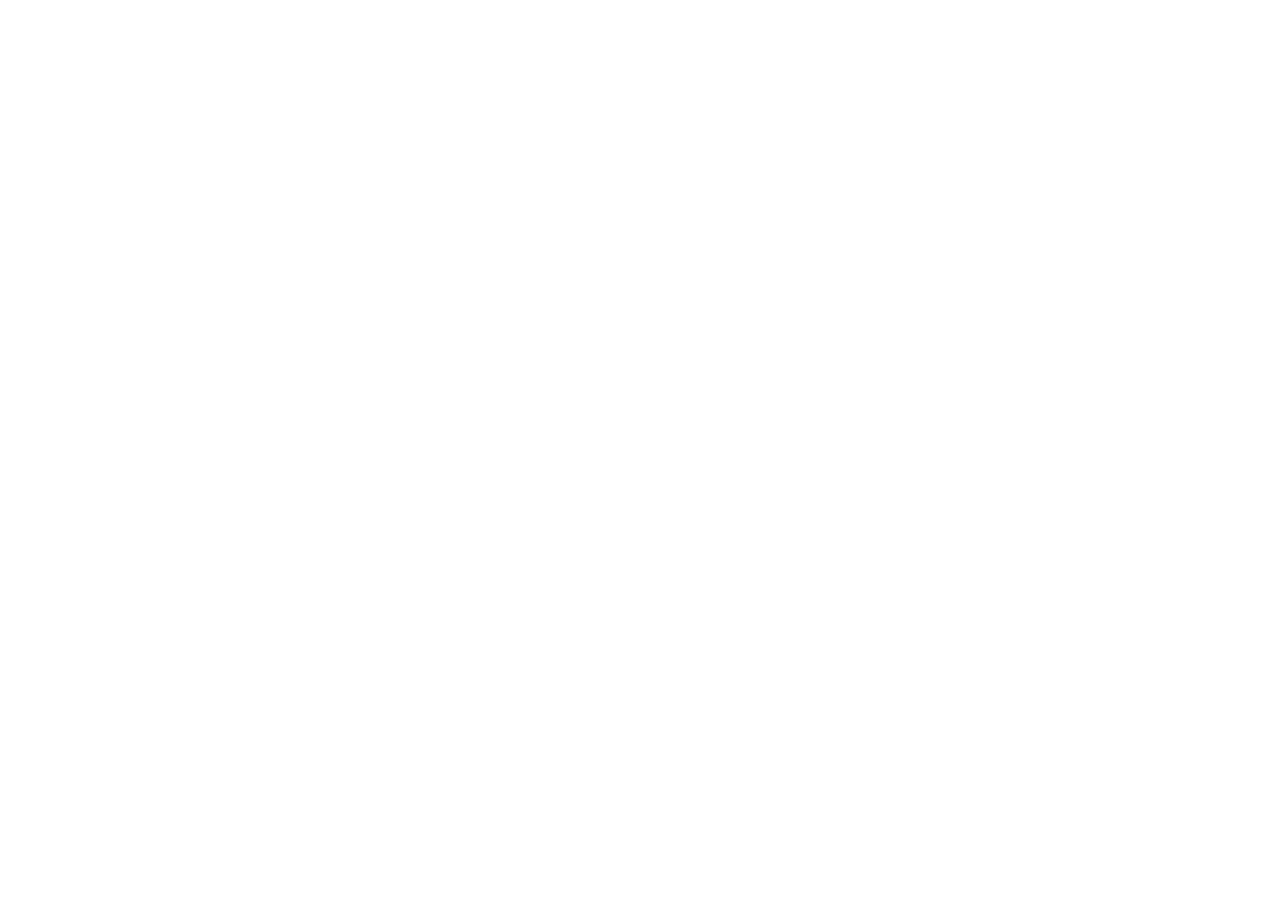
==== code/mainHTML.html @ 062f9ba3 "Start" ====
<!DOCTYPE html>
<html lang="en">
<head>
    <link rel="stylesheet" href="css/bigReset.css">
    <link rel="stylesheet" href="css/mainCSS.css">

    <meta charset="UTF-8">
    <meta http-equiv="X-UA-Compatible" content="IE=edge">
    <meta name="viewport" content="width=device-width, initial-scale=1.0">
    
    <title>Site travel</title>

    <link rel="preconnect" href="https://fonts.googleapis.com">
    <link rel="preconnect" href="https://fonts.gstatic.com" crossorigin>
    <link href="https://fonts.googleapis.com/css2?family=Poppins:wght@400;500;600;700&display=swap" rel="stylesheet">

</head>
<body>



    <script src="js/mainJS.js"></script>
</body>
</html>
---- code/css/bigReset.css ----
*{
    padding: 0;
    margin: 0;
    border: 0;
}
*,*:before,*:after{
    -moz-box-sizing: border-box;
    -webkit-box-sizing: border-box;
    box-sizing: border-box;
}
:focus,:active{outline: none;}
a:focus,a:active{outline: none;}
nav,footer,header,aside{display: block;}
html,body{
    height: 100%;
    width: 100%;
    font-size: 100%;
    line-height: 1;
    font-size: 14px;
    -ms-text-size-adjust: 100%;
    -moz-text-size-adjust: 100%;
    -webkit-text-size-adjust: 100%;
}
input,button,textarea{font-family: inherit;}
input::-ms-clear{display: none;}
button{cursor: pointer;}
button::-moz-focus-inner{padding: 0;border: 0;}
a,a:visited{text-decoration: none;}
a:hover{text-decoration: none;}
ul,li{list-style: none;}
img{vertical-align: top;}
h1,h2,h3,h4,h5,h6{font-size: inherit;font-weight: 400;}
/*It's bigReset
---- code/css/mainCSS.css ----
body{
    font-family: 'Poppins', sans-serif;
}
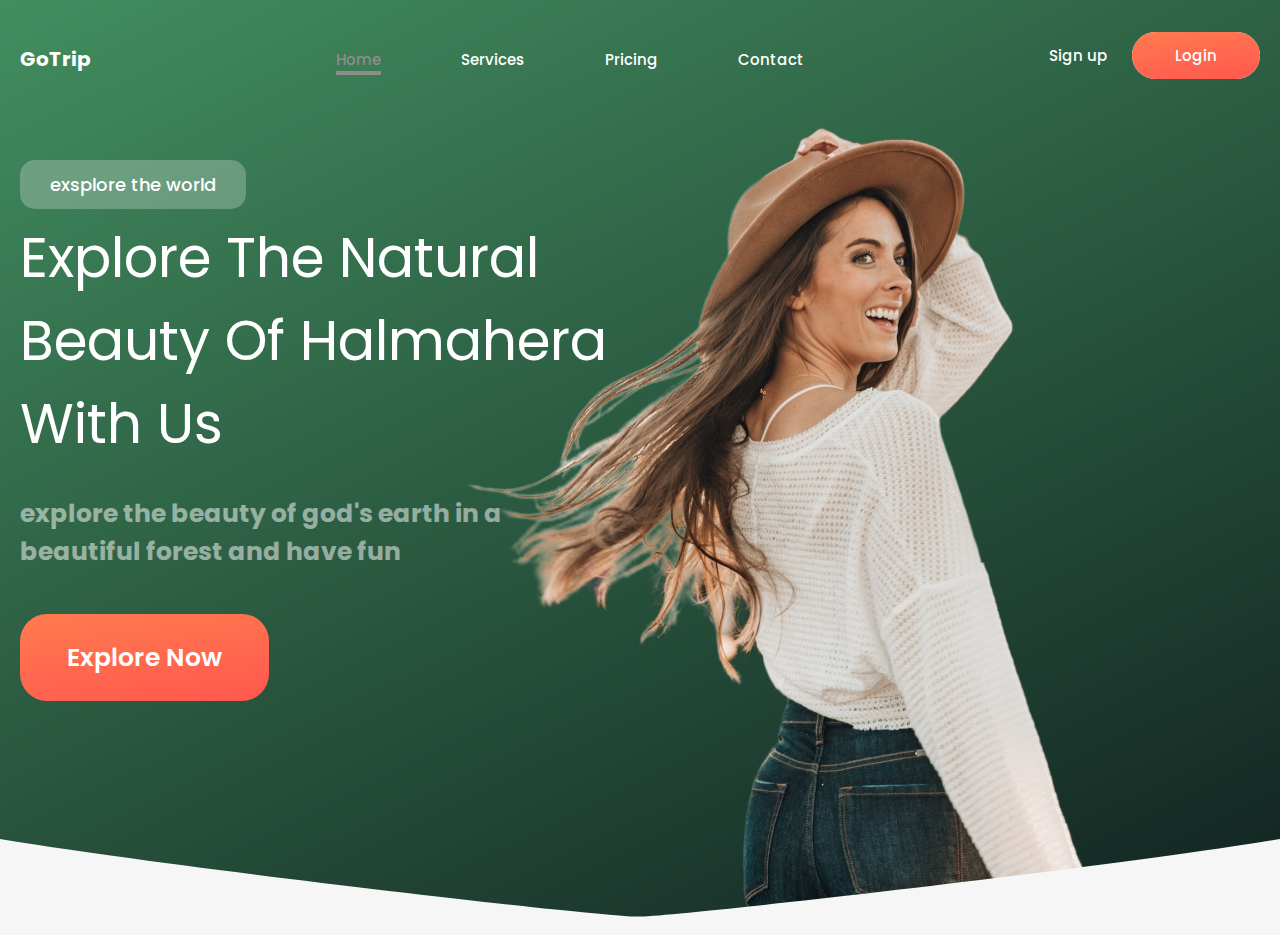
==== commit fcd69298: "Commit 1" ====
--- a/code/mainHTML.html
+++ b/code/mainHTML.html
@@ -17,7 +17,78 @@
 </head>
 <body>
 
+    <header class="header">
+        <div class="container">
 
+            <div class="header__top">
+                
+                <nav class="nav">
+
+                    <div class="nav__logo">
+                        <h2 class="logo">
+                            <a href="#">GoTrip</a>
+                        </h2>
+                    </div>
+
+                    <ul class="nav__list">
+                        
+                        <li><a href="#!" class="active">
+                            Home
+                        </a></li>
+
+                        <li><a href="#!">
+                            Services
+                        </a></li>
+
+                        <li><a href="#!">
+                            Pricing
+                        </a></li>
+
+                        <li><a href="#!">
+                            Contact
+                        </a></li>
+
+                    </ul>
+
+                    <ul class="nav__login">
+                        <li><a href="#!">Sign up</a></li>
+                        <li><a href="#!" class="btn">Login</a></li>
+                    </ul>
+                </nav>
+
+            </div>
+
+            <div class="header__row">
+
+                <div class="header__content">
+
+                    <div class="header__badge">
+                        exsplore the world
+                    </div>
+    
+                    <h1 class="header__title">
+                        Explore The Natural
+                        Beauty Of Halmahera
+                        With Us
+                    </h1>
+    
+                    <div class="header__text">
+                        explore the beauty of god's earth in a beautiful forest and have fun
+                    </div>
+    
+                    <a href="" class="header__btn">
+                        Explore Now
+                    </a>
+    
+                </div>
+
+                <div class="header__img">
+                    <img src="img/header/1.png" alt="">
+                </div>
+            </div>
+
+        </div>
+    </header>
 
     <script src="js/mainJS.js"></script>
 </body>
--- a/code/css/mainCSS.css
+++ b/code/css/mainCSS.css
@@ -1,3 +1,204 @@
+:root{
+    --container-width:1270px;
+    --container-padding:15px;
+    --secondaru:rgba(15,31,28,0.5);
+}
+
 body{
     font-family: 'Poppins', sans-serif;
+    color: #0F1F1C;
+    background: #F6F6F6;
+}
+
+.none{
+    display: none !important;
+}
+
+.container{
+    max-width: var(--container-width);
+    padding: 0 var(--container-padding);
+    margin: 0 auto;
+}
+.container-right{
+    padding-left: calc( (100% - var(--container-width))/2);
+    margin-left: var(--container-padding);
+}
+
+/*header*/
+
+.header{
+    position: relative;
+    overflow: hidden;
+
+    min-height: 935px;
+    background: linear-gradient(154deg, #428E5F 0%, #112120 100%), #204434;
+
+    padding-top: 44px;
+
+    color: #fff;
+}
+.header a{
+    color: inherit;
+
+    transition: all .3s ease;
+}
+.header a.active,
+.header a:hover{
+    color: #8f8c8c;
+}
+.header::after{
+    position: absolute;
+    content: '';
+    left: 0;
+    bottom: 0;
+    width: 100%;
+    height: 96px;
+
+    background: url(../img/header/Vector.svg) center no-repeat;
+}
+
+.header__top {
+    margin-bottom: 86px;
+
+    align-items: center;
+}
+.header__row{
+    display: flex;
+}
+.header__content {
+    max-width: 587px;
+    position: relative;
+    z-index: 2;
+}
+.header__img{
+    position: relative;
+    flex-grow: 1;
+}
+.header__img img{
+    position: absolute;
+    left: -200px;
+    top: -160px;
+
+    max-width: unset;
+    width: 894px;
+    height: 940px;
+}
+/*header__content*/
+.header__badge {
+    font-size: 18px;
+    font-style: normal;
+    font-weight: 500;
+    line-height: normal;
+
+    border-radius: 15px;
+    background: rgba(255, 255, 255, 0.25);
+    padding: 11px 30px;
+    display: inline-block;
+
+    margin-bottom: 7px;
+}
+.header__title {
+    font-size: 55px;
+    font-style: normal;
+    font-weight: 400;
+    line-height: normal;
+
+    margin-bottom: 30px;
+}
+.header__text {
+    font-size: 25px;
+    font-style: normal;
+    font-weight: 700;
+    line-height: normal;
+    opacity: .5;
+
+    margin-bottom: 68px;
+}
+.header__btn {
+    color: #FEFEFE;
+    font-size: 25px;
+    font-style: normal;
+    font-weight: 600;
+    line-height: normal;
+
+    border-radius: 27px;
+    padding: 26px 47px;
+    background: linear-gradient(172deg, #FF7B4E 0%, #FF584E 100%);
+}
+.header__btn:hover{
+    opacity: .6;
+    box-shadow: 0 0 15px #FF7B4E;
+}
+/*nav*/
+.nav {
+    display: flex;
+    flex-wrap: wrap;
+    justify-content: space-between;
+    column-gap: 80px;
+
+    position: relative;
+    z-index: 2;
+}
+.nav__list {
+    display: flex;
+    justify-content: space-between;
+    column-gap: 80px;
+
+    font-size: 15px;
+    font-style: normal;
+    font-weight: 500;
+    line-height: normal;
+
+    align-items: center;
+}
+.nav__list a{
+    position: relative;
+}
+.nav__list a:after{
+    content: '';
+    display: block;
+    position: absolute;
+    width: 0%;
+    height: 4px;
+    background-color: #8f8c8c;
+
+    transition: all .3s ease;
+}
+.nav__list a:hover::after,
+.nav__list a.active:after{
+    width: 100%;
+}
+
+.nav__login {
+    font-size: 15px;
+    font-style: normal;
+    font-weight: 500;
+    line-height: normal;
+
+    display: flex;
+    column-gap: 25px;
+}
+/*logo*/
+.logo{
+    font-size: 20px;
+    font-style: normal;
+    font-weight: 700;
+    line-height: normal;
+}
+.logo a{
+    color: #fff;
+}
+/*btn*/
+.btn{
+    padding: 13px 43px;
+
+    border-radius: 100px;
+    background: linear-gradient(172deg, #FF7B4E 0%, #FF584E 100%), #FFF;
+    box-shadow: 0;
+
+    transition: all .3s ease;
+}
+.btn:hover{
+    opacity: .6;
+    box-shadow: 0 0 15px #FF7B4E;
 }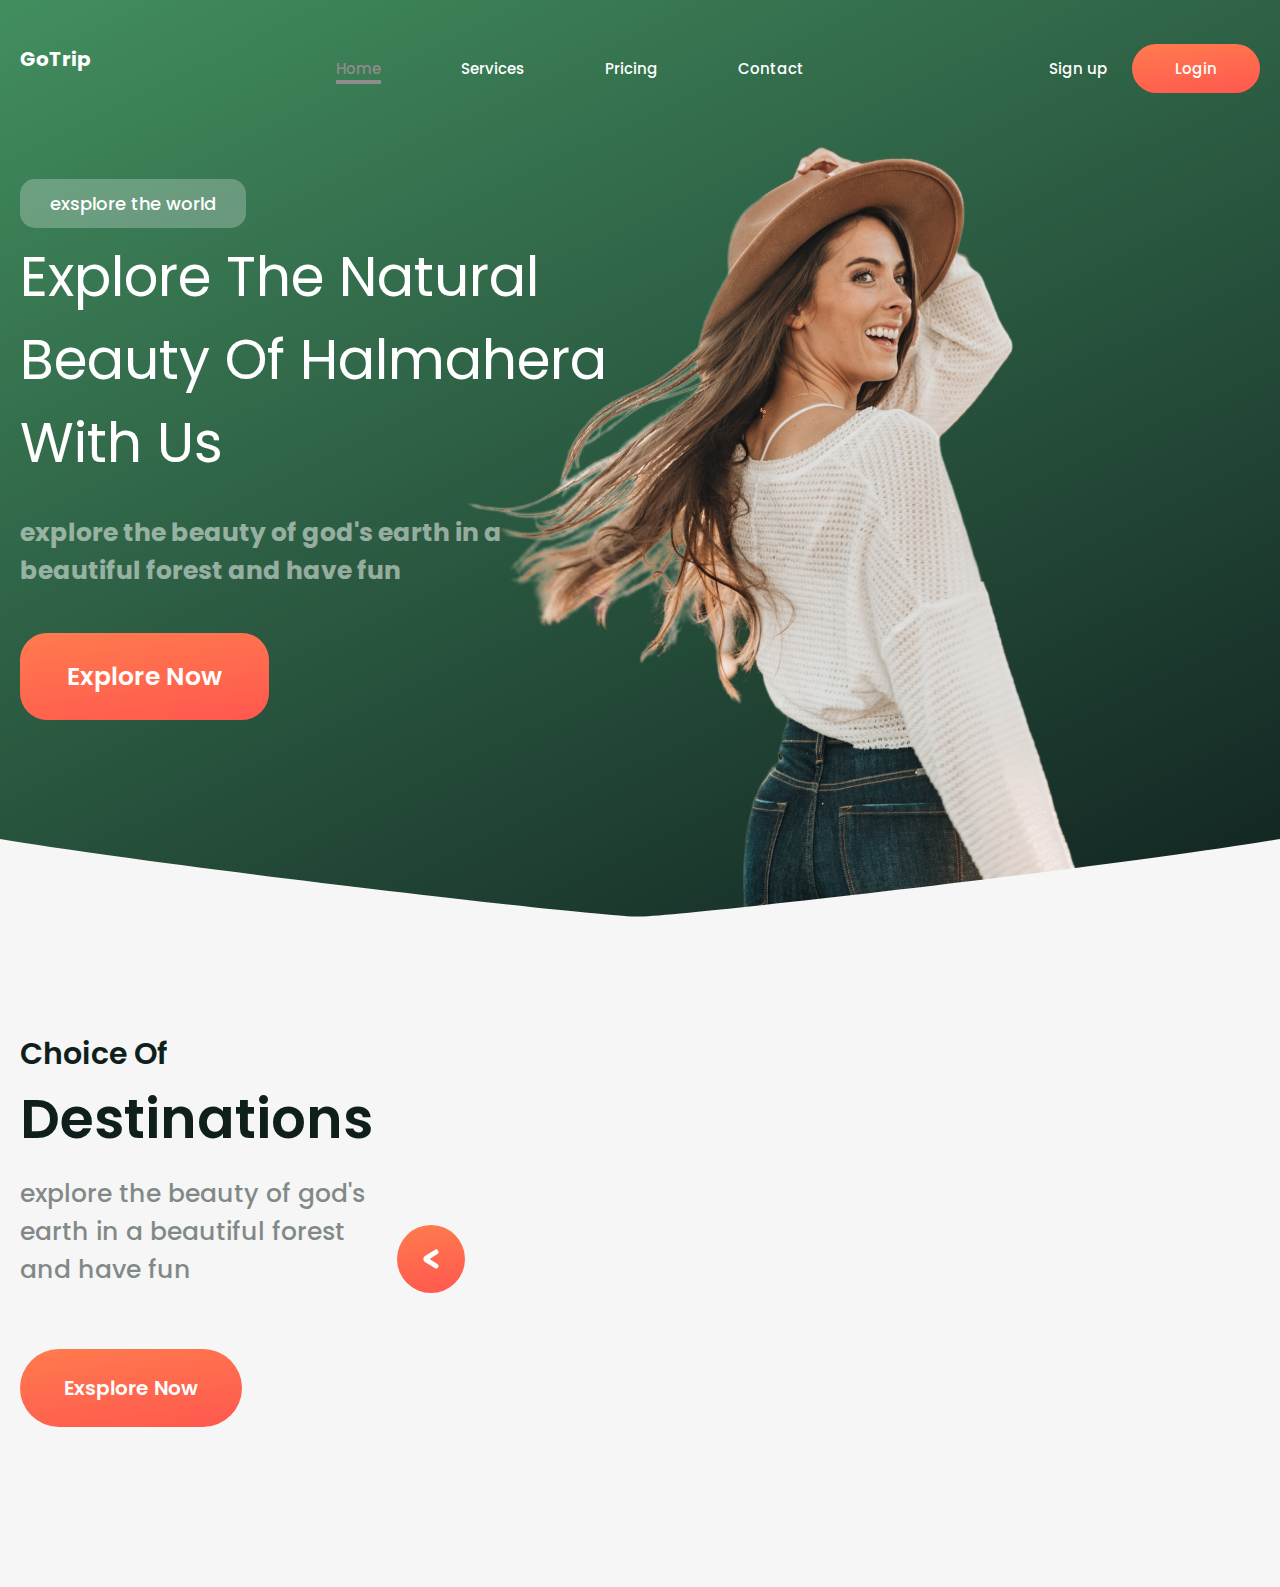
==== commit 45761b76: "Commit 2" ====
--- a/code/mainHTML.html
+++ b/code/mainHTML.html
@@ -14,6 +14,9 @@
     <link rel="preconnect" href="https://fonts.gstatic.com" crossorigin>
     <link href="https://fonts.googleapis.com/css2?family=Poppins:wght@400;500;600;700&display=swap" rel="stylesheet">
 
+    <!--owlcarusel2-->
+    <link rel="stylesheet" href="https://cdnjs.cloudflare.com/ajax/libs/OwlCarousel2/2.3.4/assets/owl.carousel.min.css" integrity="sha512-tS3S5qG0BlhnQROyJXvNjeEM4UpMXHrQfTGmbQ1gKmelCxlSEBUaxhRBj/EFTzpbP4RVSrpEikbmdJobCvhE3g==" crossorigin="anonymous" referrerpolicy="no-referrer" />
+    <link rel="stylesheet" href="https://cdnjs.cloudflare.com/ajax/libs/OwlCarousel2/2.3.4/assets/owl.theme.default.css" integrity="sha512-OTcub78R3msOCtY3Tc6FzeDJ8N9qvQn1Ph49ou13xgA9VsH9+LRxoFU6EqLhW4+PKRfU+/HReXmSZXHEkpYoOA==" crossorigin="anonymous" referrerpolicy="no-referrer" />
 </head>
 <body>
 
@@ -90,6 +93,59 @@
         </div>
     </header>
 
+    <main>
+        <section class="destinations">
+            <div class="container-right">
+
+                <div class="destinations__row">
+
+                    <div class="destinations__content">
+
+                        <div class="destinations__subTitle">
+                            Choice Of 
+                        </div>
+
+                        <h2 class="destinations__title">
+                            Destinations
+                        </h2>
+
+                        <div class="destinations__text">
+                            <p>
+                                explore the beauty of god's earth in a beautiful forest and have fun
+                            </p>
+                        </div>
+                    
+                        <div class="destinations__btn">
+                            Exsplore Now
+                        </div>
+                        
+                    </div>
+                    <div class="destinations__slider">
+                        <div class="slider">
+
+                            <div class="owl-carousel">
+                                <img class="slider__item" src="img/destinations/1.png" alt="slider item">
+                                <img class="slider__item active" src="img/destinations/2.png" alt="slider item">
+                                <img class="slider__item" src="img/destinations/3.png" alt="slider item">
+                            </div>
+                            <button class="slider__btn slider__btn-left">
+                                <img src="img/destinations/Vector 1.svg" alt="">
+                            </button>
+                            <button class="slider__btn slider__btn-right">
+                                <img src="img/destinations/Vector 2.svg" alt="">
+                            </button>
+                        </div>
+                    </div>
+
+                </div>
+
+            </div>
+        </section>
+        
+    </main>
+
+    <script src="https://cdnjs.cloudflare.com/ajax/libs/jquery/3.7.0/jquery.min.js" integrity="sha512-3gJwYpMe3QewGELv8k/BX9vcqhryRdzRMxVfq6ngyWXwo03GFEzjsUm8Q7RZcHPHksttq7/GFoxjCVUjkjvPdw==" crossorigin="anonymous" referrerpolicy="no-referrer"></script>
+    <script src="https://cdnjs.cloudflare.com/ajax/libs/OwlCarousel2/2.3.4/owl.carousel.min.js" integrity="sha512-bPs7Ae6pVvhOSiIcyUClR7/q2OAsRiovw4vAkX+zJbw3ShAeeqezq50RIIcIURq7Oa20rW2n2q+fyXBNcU9lrw==" crossorigin="anonymous" referrerpolicy="no-referrer"></script>
     <script src="js/mainJS.js"></script>
 </body>
 </html>--- a/code/css/mainCSS.css
+++ b/code/css/mainCSS.css
@@ -22,6 +22,7 @@
 .container-right{
     padding-left: calc( (100% - var(--container-width))/2);
     margin-left: var(--container-padding);
+    flex-shrink: 1;
 }
 
 /*header*/
@@ -108,6 +109,7 @@
 .header__text {
     font-size: 25px;
     font-style: normal;
+
     font-weight: 700;
     line-height: normal;
     opacity: .5;
@@ -177,6 +179,8 @@
 
     display: flex;
     column-gap: 25px;
+
+    align-items: center;
 }
 /*logo*/
 .logo{
@@ -196,9 +200,123 @@
     background: linear-gradient(172deg, #FF7B4E 0%, #FF584E 100%), #FFF;
     box-shadow: 0;
 
+    display: inline-block;
+    color: #FFF;
+
     transition: all .3s ease;
 }
 .btn:hover{
     opacity: .6;
     box-shadow: 0 0 15px #FF7B4E;
+}
+/*destinations*/
+.destinations {
+    padding: 96px 0 100px 0;
+
+    overflow: hidden;
+}
+.destinations__row {
+    display: flex;
+    column-gap: 50px;
+}
+.destinations__content {
+    max-width: 456px;
+    min-height:456px;
+}
+
+.destinations__subTitle {
+    color: #0F1F1C;
+    font-size: 30px;
+    font-style: normal;
+    font-weight: 600;
+    line-height: normal;
+}
+.destinations__title {
+    color: #0F1F1C;
+    font-size: 55px;
+    font-style: normal;
+    font-weight: 600;
+    line-height: normal;
+
+    margin-bottom: 15px;
+}
+.destinations__text {
+    color: #0F1F1C;
+    font-size: 25px;
+    font-style: normal;
+    font-weight: 500;
+    line-height: normal;
+    opacity: 0.5;
+
+    margin-bottom: 60px;
+}
+.destinations__btn {
+    padding: 24px 44px;
+
+    border-radius: 100px;
+    background: linear-gradient(172deg, #FF7B4E 0%, #FF584E 100%), #FFF;
+    box-shadow: 0;
+
+    display: inline-block;
+
+    transition: all .3s ease;
+
+    color: #FEFEFE;
+    font-size: 20px;
+    font-style: normal;
+    font-weight: 600;
+    line-height: normal;
+
+    cursor: pointer;
+}
+.destinations__btn:hover{
+    opacity: .6;
+    box-shadow: 0 0 15px #FF7B4E;
+}
+
+.destinations__slider {
+    width: 1110px;
+    flex-shrink: 0;
+}
+/*slider*/
+.slider{
+    position: relative;
+    height: 456px;
+}
+.slider__item {
+    width: 335px;
+    height: 402px;
+    object-fit: cover;
+    border-radius: 35px;
+
+    margin-top: 27px;
+
+    transition: all .3s ease-in;
+}
+.slider .center .slider__item{
+    margin-top: 0;
+    width: 335px;
+    height: 456px;
+}
+.slider__btn {
+    display: block;
+    width: 68px;
+    height: 68px;
+    border-radius: 50%;
+    background: linear-gradient(172deg, #FF7B4E 0%, #FF584E 100%), #8B8B8B;
+
+    display: flex;
+    justify-content: center;
+    align-items: center;
+
+    position: absolute;
+    top: 35%;
+    transform: translateY(50%);
+    z-index: 4;
+}
+.slider__btn-left {
+    left: -26px;
+}
+.slider__btn-right {
+    right: -26px;
 }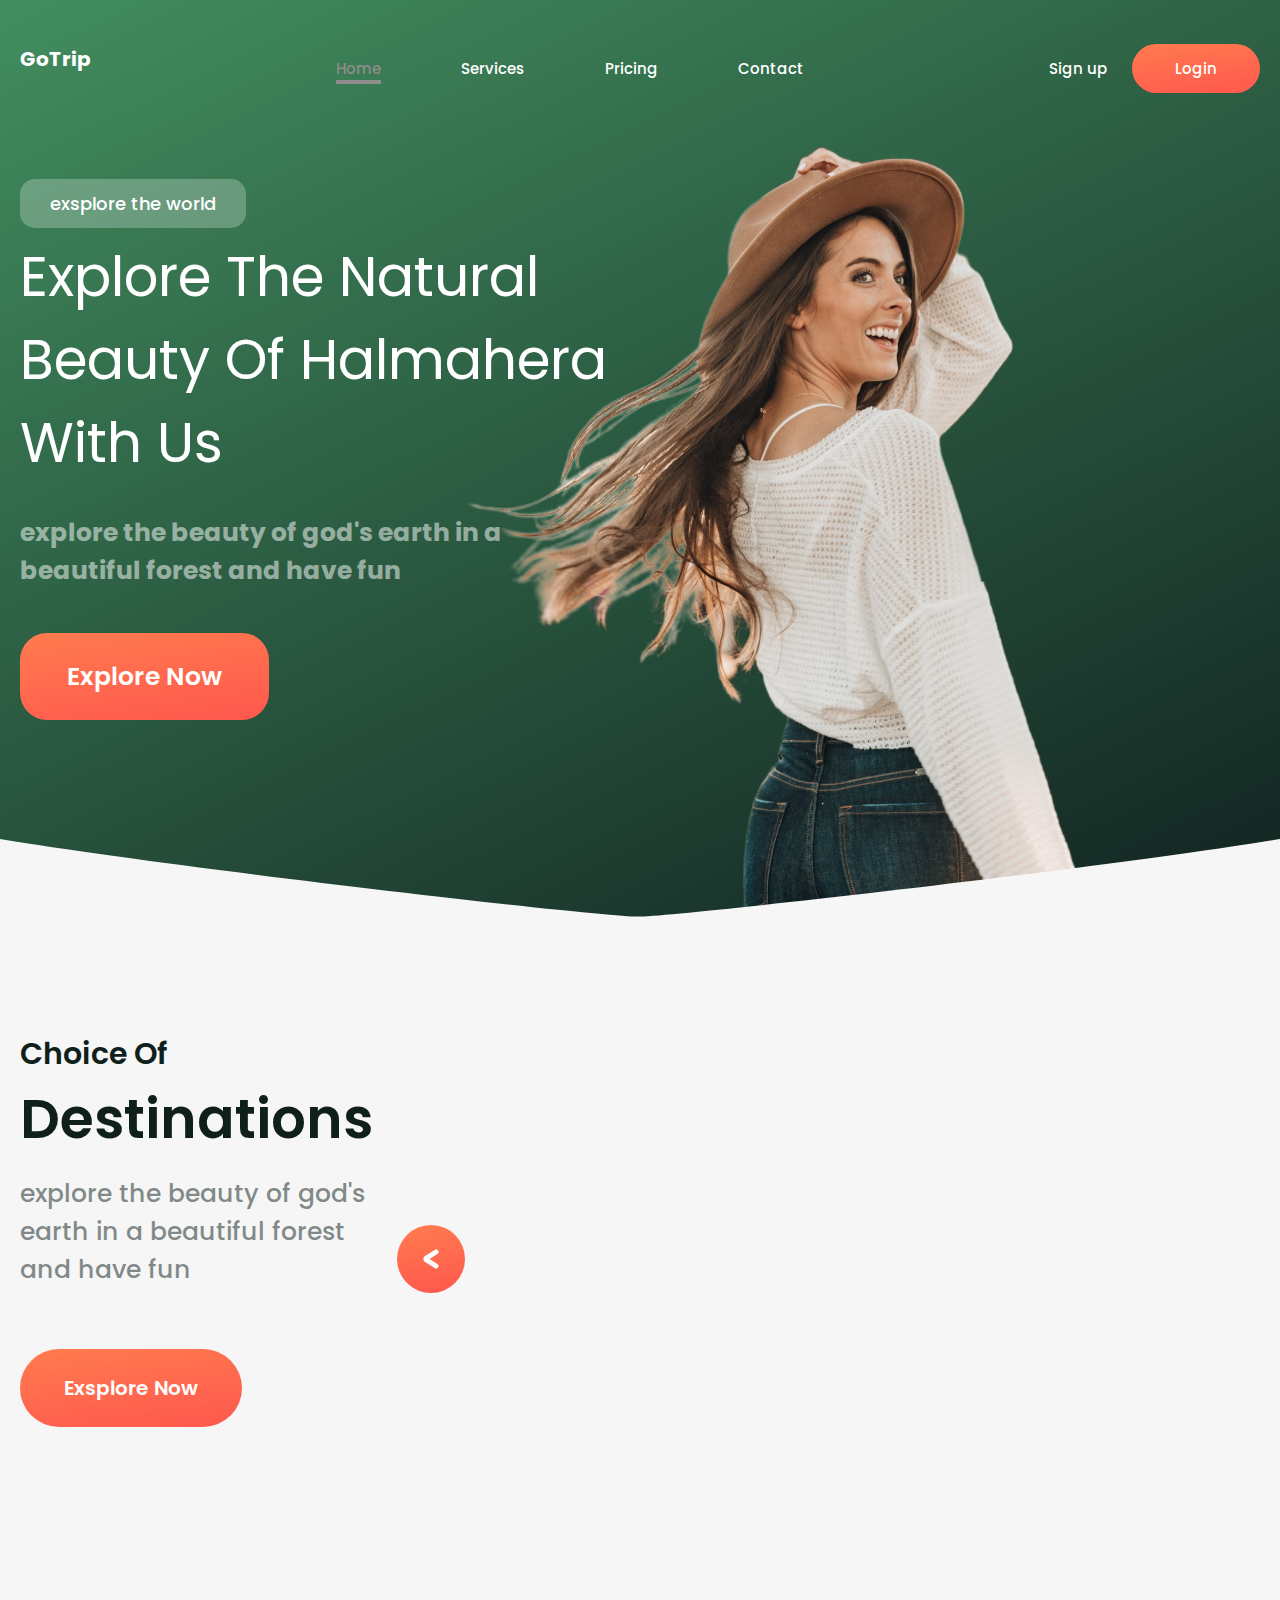
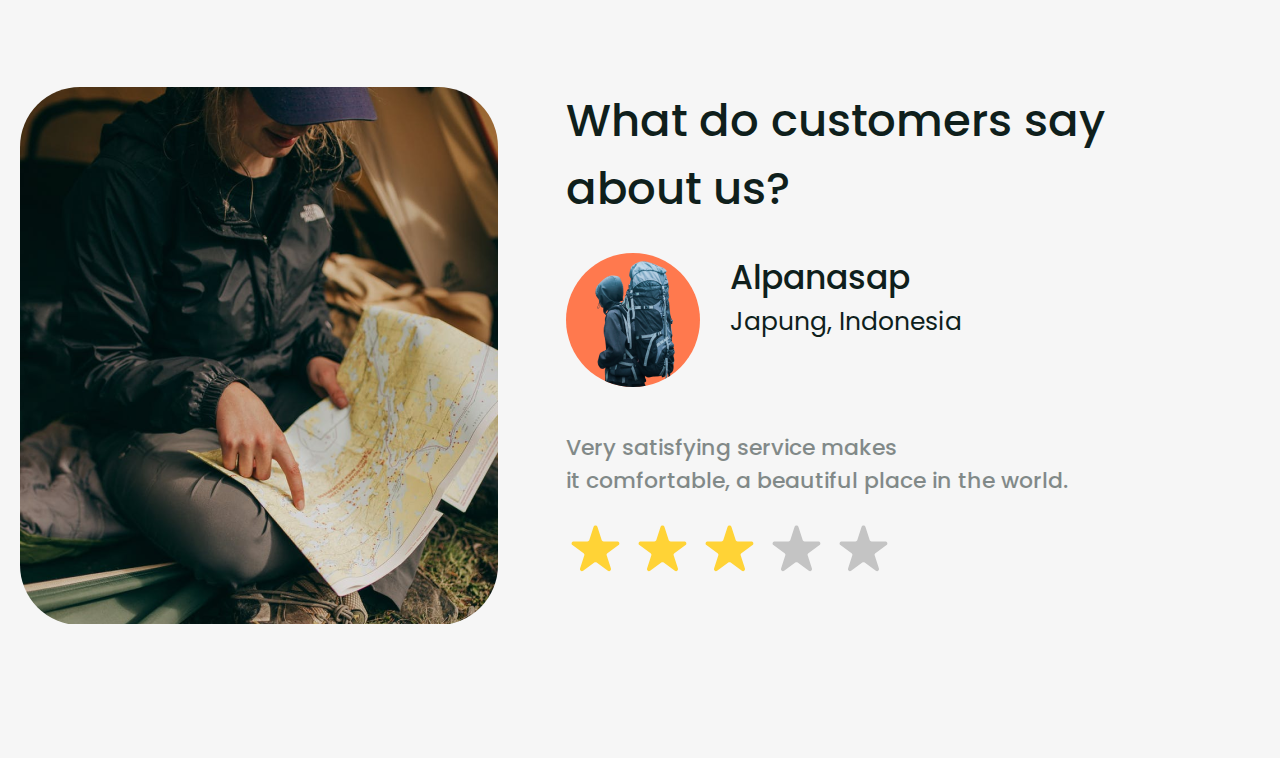
==== commit f84246a5: "Commit 3" ====
--- a/code/mainHTML.html
+++ b/code/mainHTML.html
@@ -142,6 +142,47 @@
             </div>
         </section>
         
+        <section class="cusromers">
+            <div class="container">
+                <div class="cusromers__row">
+                    <div class="cusromers__img">
+                        <img src="img/customers/1.png" alt="">
+                    </div>
+                    <div class="cusromers__content">
+
+                        <h2 class="cusromers__title">
+                            What do customers say <br>about us?
+                        </h2>
+
+                        <div class="review">
+                            <div class="review__client">
+                                <div class="review__client-avatar">
+                                    <img src="img/customers/2.png" alt="">
+                                </div>
+                            
+                                <div class="review__client-desc">
+                                    <h3>
+                                        Alpanasap
+                                    </h3>
+                                    <p>
+                                        Japung, Indonesia
+                                    </p>
+                                </div>
+                            </div>
+                        
+                            <div class="review__text">
+                                Very satisfying service makes <br>it comfortable, a beautiful place in the world. 
+                            </div>
+                        
+                            <div class="review__rating">
+                                <img src="img/customers/stars-rating.svg" alt="">
+                            </div>
+                        </div>
+                    </div>
+                </div>
+            </div>
+        </section>
+
     </main>
 
     <script src="https://cdnjs.cloudflare.com/ajax/libs/jquery/3.7.0/jquery.min.js" integrity="sha512-3gJwYpMe3QewGELv8k/BX9vcqhryRdzRMxVfq6ngyWXwo03GFEzjsUm8Q7RZcHPHksttq7/GFoxjCVUjkjvPdw==" crossorigin="anonymous" referrerpolicy="no-referrer"></script>
--- a/code/css/mainCSS.css
+++ b/code/css/mainCSS.css
@@ -319,4 +319,76 @@
 }
 .slider__btn-right {
     right: -26px;
+}
+/*customers*/
+.cusromers {
+    padding: 100px 0 133px;
+}
+.cusromers__row {
+    display: flex;
+    column-gap: 68px;
+}
+.cusromers__img {
+    max-width: 478px;
+}
+.cusromers__img img{
+    object-fit: cover;
+    max-width: 100%;
+
+    border-radius: 60px;
+
+}
+.cusromers__title {
+    color: #0F1F1C;
+    font-size: 45px;
+    font-style: normal;
+    font-weight: 500;
+    line-height: normal;
+}
+.review {
+    margin: 30px 0 0;
+}
+.review__client {
+    display: flex;
+
+    margin-bottom: 44px;
+}
+.review__client-avatar {
+    border-radius: 50%;
+    background: #FF794E;
+
+    width: 134px;
+    height: 134px;
+
+    overflow: hidden;
+}
+.review__client-desc {
+    padding-left: 30px;
+}
+.review__client-desc h3{
+    color: #0F1F1C;
+    font-size: 33px;
+    font-style: normal;
+    font-weight: 500;
+    line-height: normal;
+}
+.review__client-desc p{
+    color: #0F1F1C;
+    font-size: 25px;
+    font-style: normal;
+    font-weight: 400;
+    line-height: normal;
+}
+.review__text {
+    color: #0F1F1C;
+    font-size: 22px;
+    font-style: normal;
+    font-weight: 500;
+    line-height: normal;
+
+    opacity: .5;
+
+    margin-bottom: 24px;
+}
+.review__rating {
 }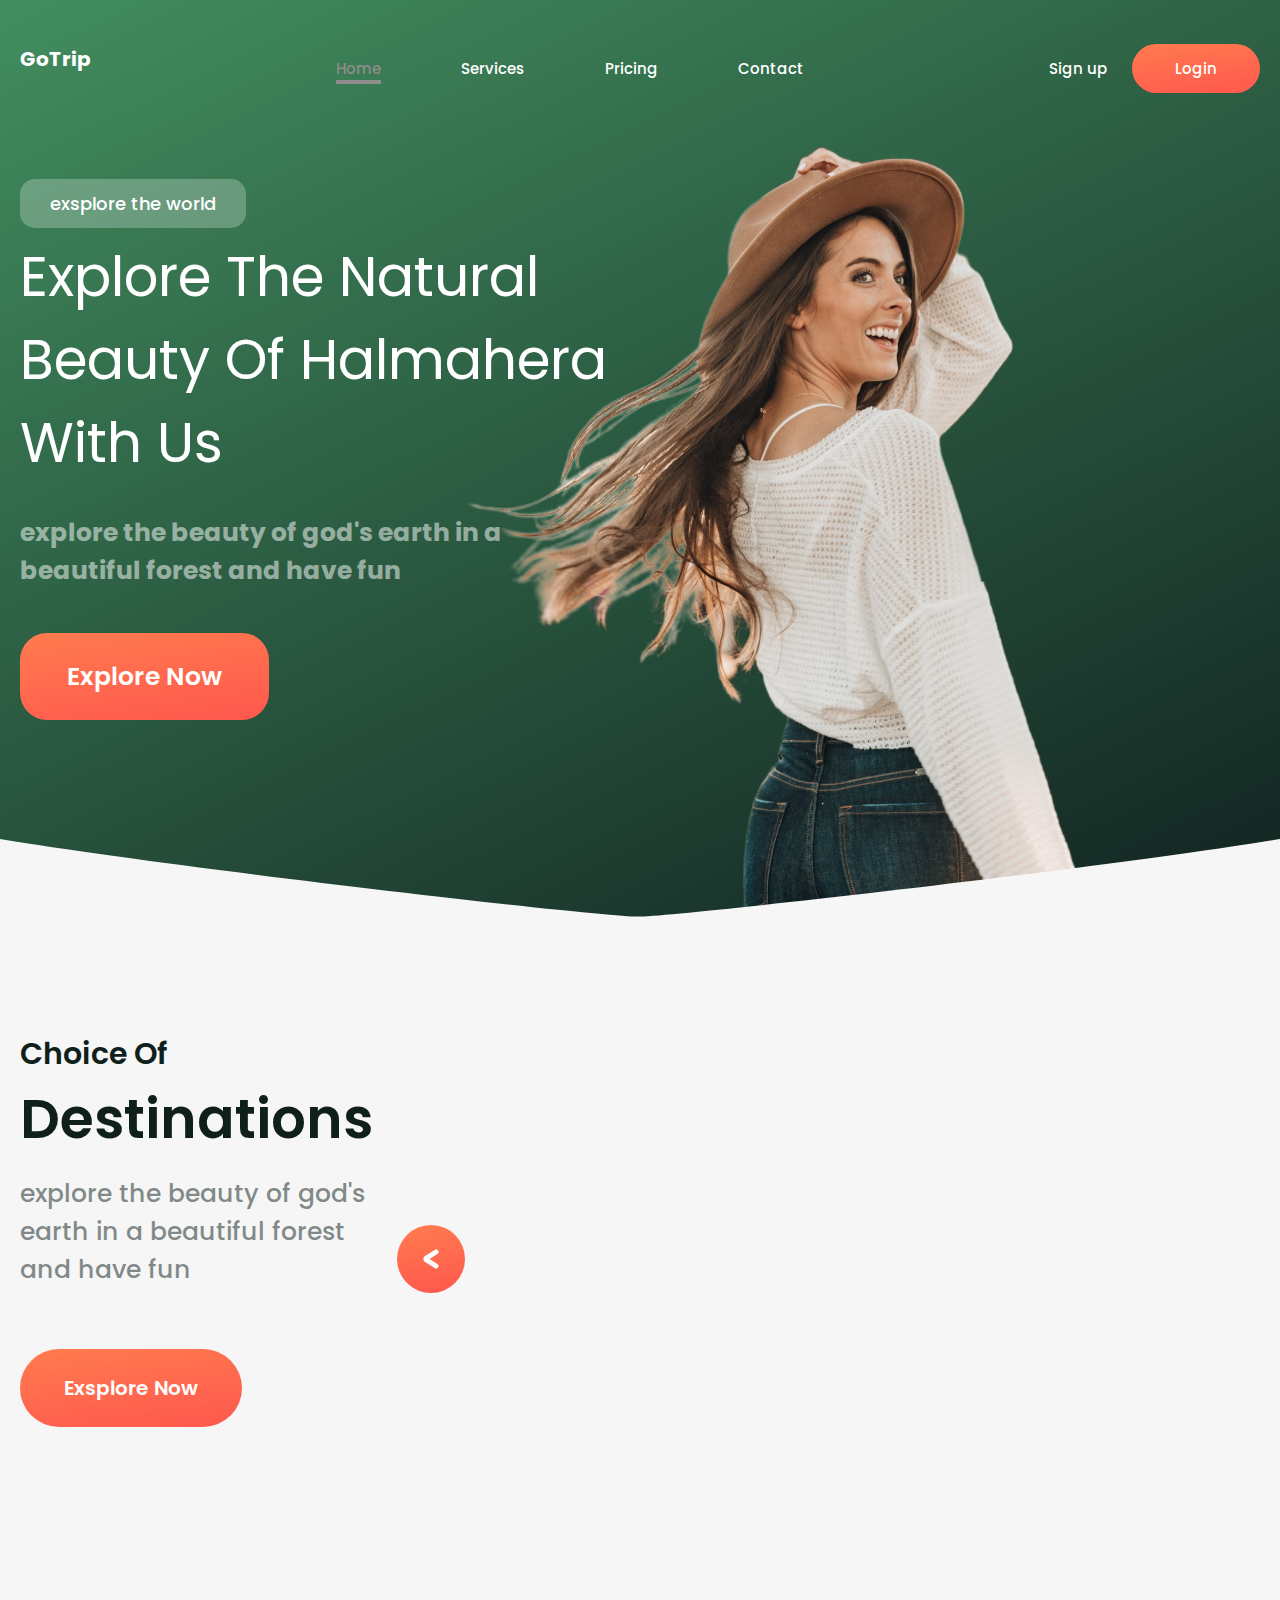
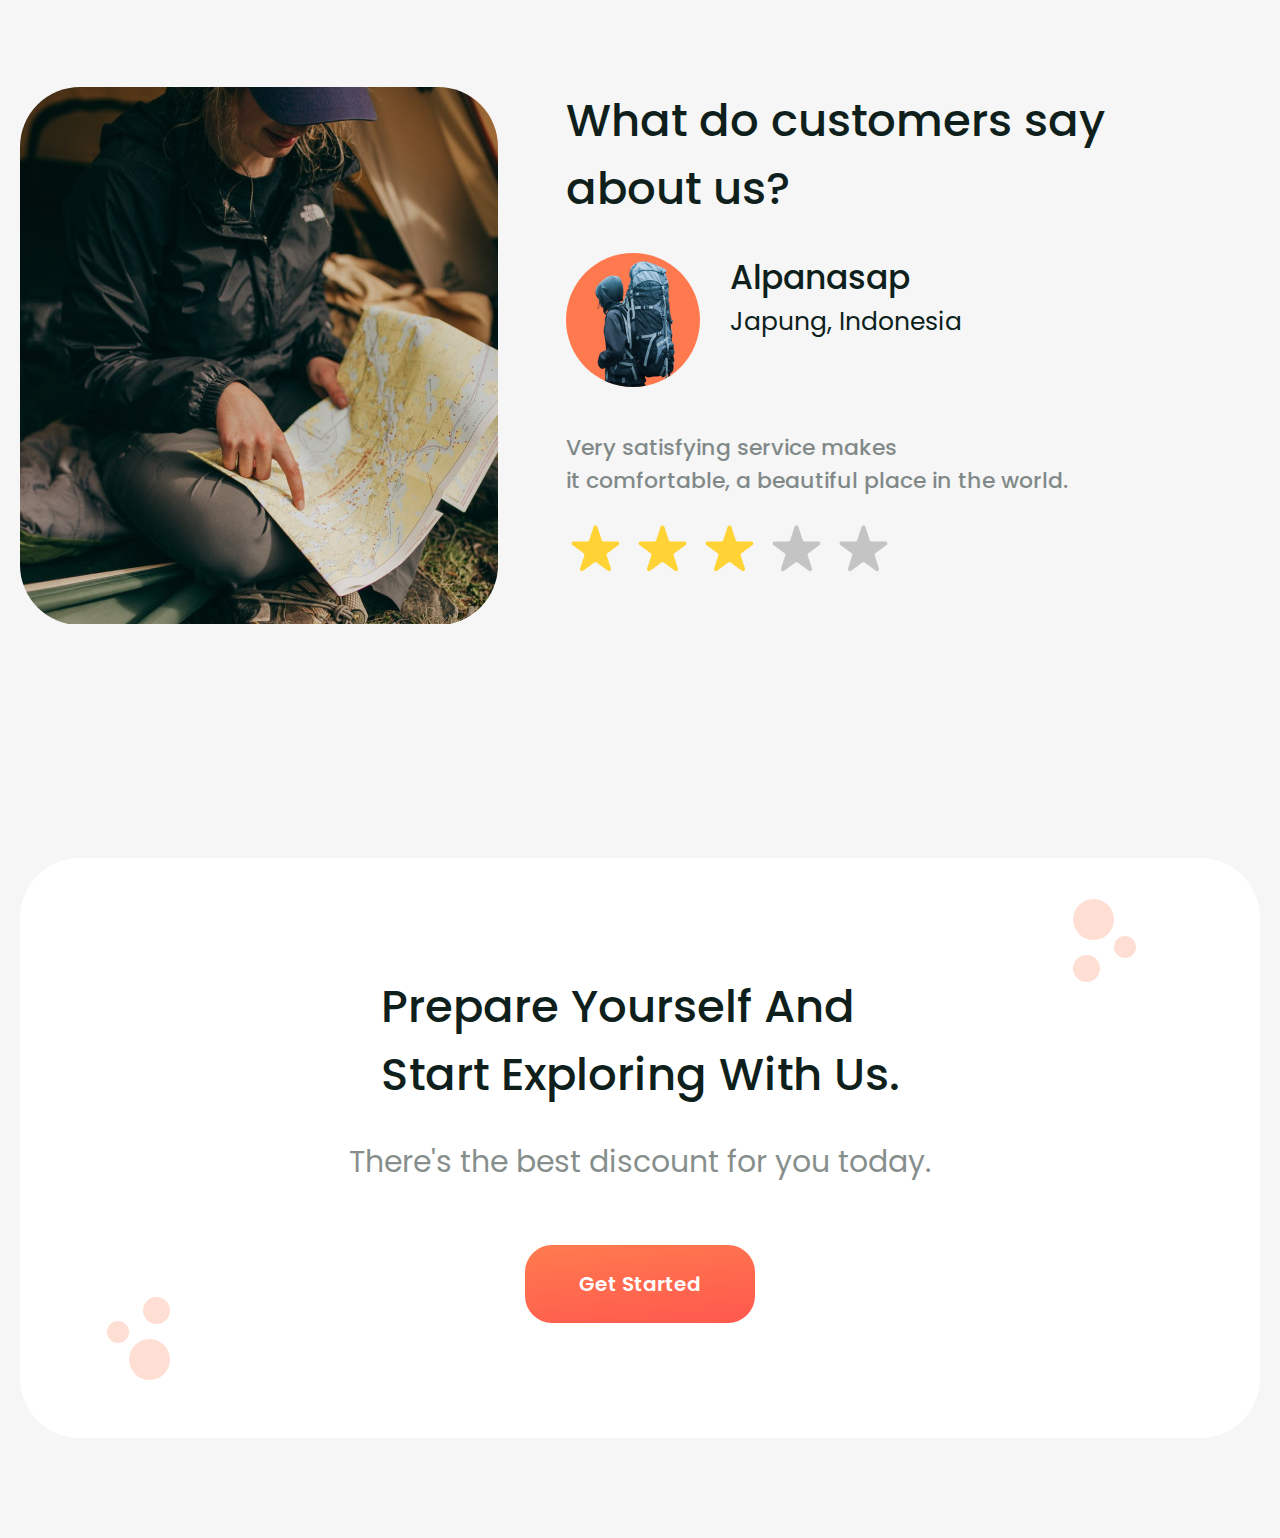
==== commit 2506617a: "Commit 4" ====
--- a/code/mainHTML.html
+++ b/code/mainHTML.html
@@ -183,6 +183,28 @@
             </div>
         </section>
 
+        <section class="cta">
+            <div class="container">
+                <div class="cta__plate">
+                    <div class="cta__title">
+                        Prepare Yourself And
+                        <br>Start Exploring With Us.
+                    </div>
+
+                    <div class="cta__text">
+                        <p>
+                            There's the best discount for you today.
+                        </p>
+                    </div>
+
+                    <a href="#!" class="cta__btn">
+                        Get Started
+                    </a>
+
+                </div>
+            </div>
+        </section>
+
     </main>
 
     <script src="https://cdnjs.cloudflare.com/ajax/libs/jquery/3.7.0/jquery.min.js" integrity="sha512-3gJwYpMe3QewGELv8k/BX9vcqhryRdzRMxVfq6ngyWXwo03GFEzjsUm8Q7RZcHPHksttq7/GFoxjCVUjkjvPdw==" crossorigin="anonymous" referrerpolicy="no-referrer"></script>
--- a/code/css/mainCSS.css
+++ b/code/css/mainCSS.css
@@ -390,5 +390,79 @@
 
     margin-bottom: 24px;
 }
-.review__rating {
+.review__rating img{
+    max-width: 100%;
+    object-fit: cover;
+}
+/*cta*/
+.cta {
+    padding: 100px 0 100px;
+}
+.cta__plate {
+    background-color: #FFF;
+    border-radius: 60px;
+
+    min-height: 580px;
+    padding: 40px 15px;
+
+    display: flex;
+    flex-direction: column;
+    align-items: center;
+    justify-content: center;
+
+    position: relative;
+}
+.cta__plate::before,
+.cta__plate::after{
+    position: absolute;
+    width: 63px;
+    height: 83px;
+
+    content: '';
+}
+.cta__plate::before{
+    left: 7%;
+    bottom: 10%;
+    background: url('../img/cta-el/02.svg');
+}
+.cta__plate::after{
+    top: 7%;
+    right: 10%;
+    background: url('../img/cta-el/1.svg');
+}
+.cta__title {
+    color: #0F1F1C;
+    font-size: 45px;
+    font-style: normal;
+    font-weight: 500;
+    line-height: normal;
+
+    margin-bottom: 30px;
+}
+.cta__text {
+    color: #0F1F1C;
+    font-size: 30px;
+    font-style: normal;
+    font-weight: 400;
+    line-height: normal;
+    opacity: .5;
+
+    margin-bottom: 60px;
+}
+.cta__btn {
+    color: #FFF;
+    font-size: 20px;
+    font-style: normal;
+    font-weight: 600;
+    line-height: normal;
+
+    padding: 24px 54px;
+    border-radius: 27px;
+    background: linear-gradient(172deg, #FF7B4E 0%, #FF584E 100%);
+
+    transition: all .3s ease;
+}
+.cta__btn:hover{
+    opacity: .6;
+    box-shadow: 0 0 15px #FF7B4E;
 }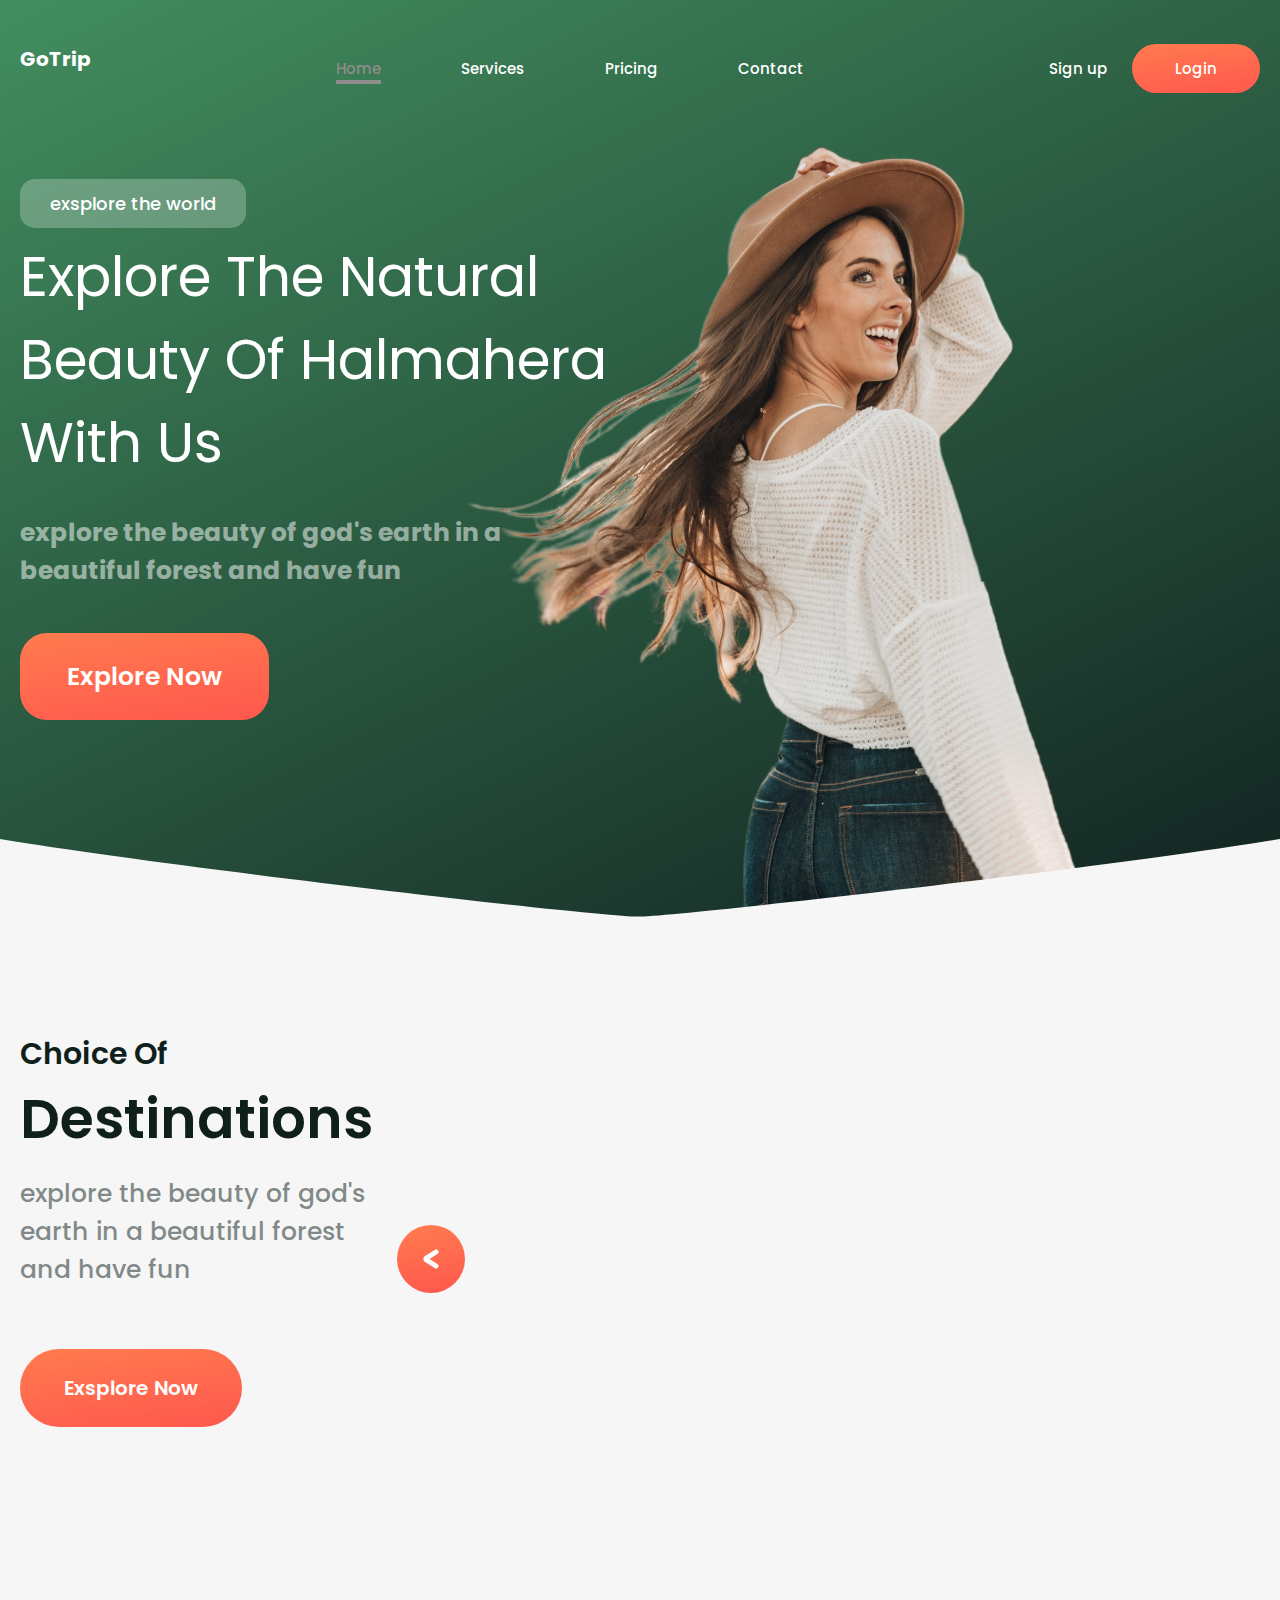
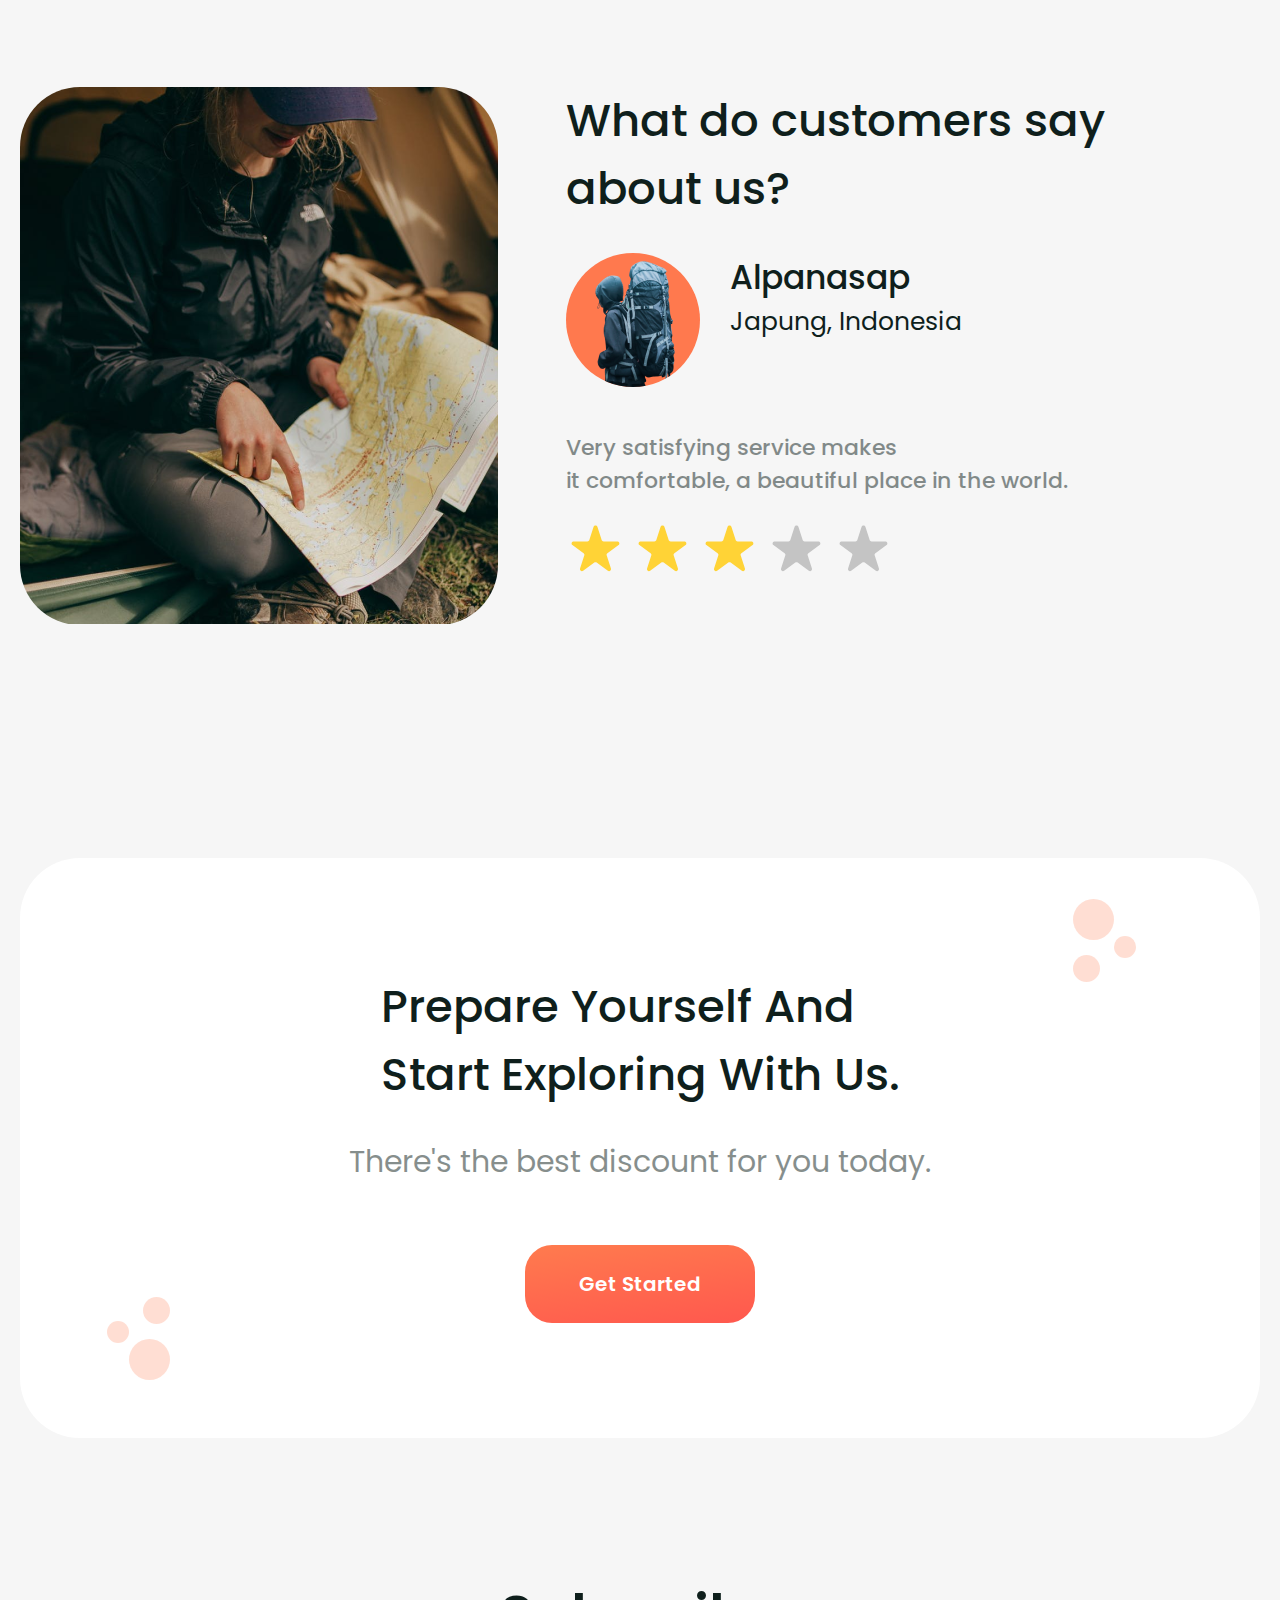
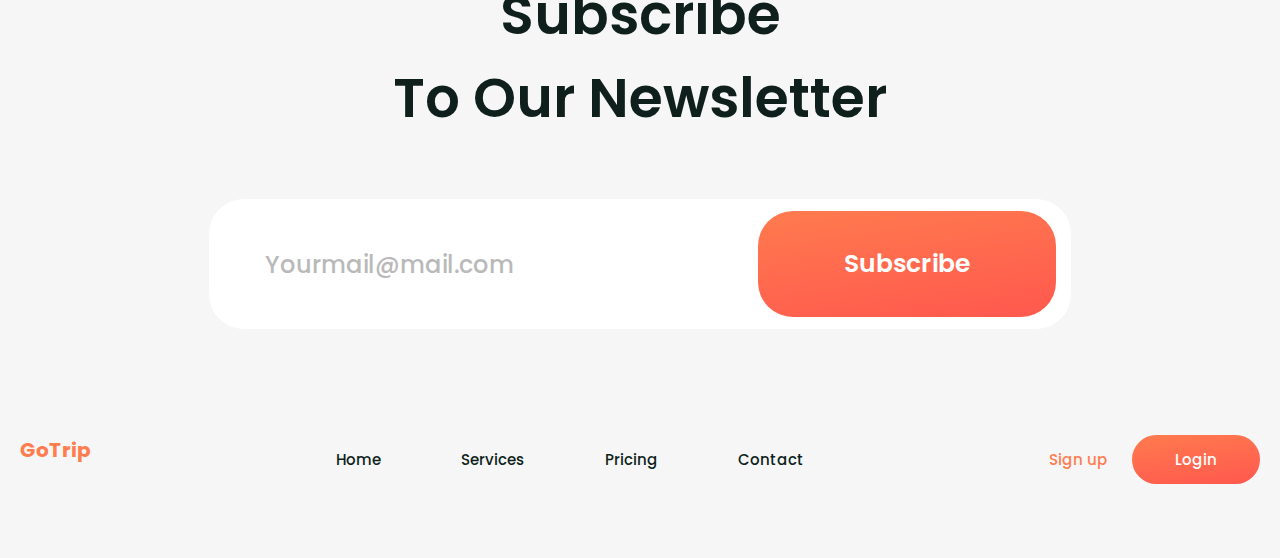
==== commit 9f7708f7: "Commit 5" ====
--- a/code/mainHTML.html
+++ b/code/mainHTML.html
@@ -205,7 +205,62 @@
             </div>
         </section>
 
+        <section class="subscribe">
+            <div class="container">
+                <div class="subscribe__content">
+                    <h2 class="subscribe__title">
+                        Subscribe<br>
+                        To Our Newsletter
+                    </h2>
+                    <form class="subscribe__form">
+                        <input placeholder="Yourmail@mail.com" type="email" class="subscribe__form-input">
+                        <button class="subscribe__form-btn">Subscribe</button>
+                    </form>
+                </div>
+            </div>
+        </section>
+
     </main>
+
+    <footer class="footer">
+        <div class="container">
+
+            <nav class="nav">
+
+                <div class="nav__logo footer__logo">
+                    <h2 class="logo">
+                        <a href="#">GoTrip</a>
+                    </h2>
+                </div>
+
+                <ul class="nav__list footer__list">
+                    
+                    <li><a href="#!">
+                        Home
+                    </a></li>
+
+                    <li><a href="#!">
+                        Services
+                    </a></li>
+
+                    <li><a href="#!">
+                        Pricing
+                    </a></li>
+
+                    <li><a href="#!">
+                        Contact
+                    </a></li>
+
+                </ul>
+
+                <ul class="nav__login footer__login">
+                    <li><a href="#!">Sign up</a></li>
+                    <li><a href="#!" class="btn">Login</a></li>
+                </ul>
+            </nav>
+
+        </div>
+    </footer>
 
     <script src="https://cdnjs.cloudflare.com/ajax/libs/jquery/3.7.0/jquery.min.js" integrity="sha512-3gJwYpMe3QewGELv8k/BX9vcqhryRdzRMxVfq6ngyWXwo03GFEzjsUm8Q7RZcHPHksttq7/GFoxjCVUjkjvPdw==" crossorigin="anonymous" referrerpolicy="no-referrer"></script>
     <script src="https://cdnjs.cloudflare.com/ajax/libs/OwlCarousel2/2.3.4/owl.carousel.min.js" integrity="sha512-bPs7Ae6pVvhOSiIcyUClR7/q2OAsRiovw4vAkX+zJbw3ShAeeqezq50RIIcIURq7Oa20rW2n2q+fyXBNcU9lrw==" crossorigin="anonymous" referrerpolicy="no-referrer"></script>
--- a/code/css/mainCSS.css
+++ b/code/css/mainCSS.css
@@ -465,4 +465,77 @@
 .cta__btn:hover{
     opacity: .6;
     box-shadow: 0 0 15px #FF7B4E;
+}
+/*subscribe*/
+.subscribe {
+    padding: 35px 0 50px;
+}
+.subscribe__content {
+    display: flex;
+    flex-direction: column;
+    align-items: center;
+
+    text-align: center;
+}
+.subscribe__title {
+    color: #0F1F1C;
+    font-size: 55px;
+    font-style: normal;
+    font-weight: 600;
+    line-height: normal;
+
+    margin-bottom: 60px;
+}
+/*subscribe__form*/
+.subscribe__form {
+    background-color: #FFF;
+    border-radius: 35px;
+
+    padding: 12px 15px 12px 56px;
+
+    display: flex;
+    column-gap: 20px;
+}
+.subscribe__form-input {
+    color: #0F1F1C;
+    font-size: 24px;
+    font-style: normal;
+    font-weight: 500;
+    line-height: normal;
+
+    opacity: .5;
+}
+.subscribe__form-btn {
+    color: #FFF;
+    font-size: 25px;
+    font-style: normal;
+    font-weight: 600;
+    line-height: normal;
+
+    border-radius: 35px;
+    background: linear-gradient(172deg, #FF7B4E 0%, #FF584E 100%), #FFF;
+
+    padding: 34px 86px;
+
+    transition: all .3s ease;
+}
+.subscribe__form-btn:hover{
+    opacity: .6;
+    box-shadow: 0 0 15px #FF7B4E;
+}
+/*footer*/
+.footer{
+    padding: 56px 0 74px;
+}
+.footer__list a{
+    color: #0F1F1C;
+}
+.footer__logo a{
+    color: #FF7C4E;
+}
+.footer__login a{
+    color: #FF7C4E;
+}
+a.btn{
+    color: #fff;
 }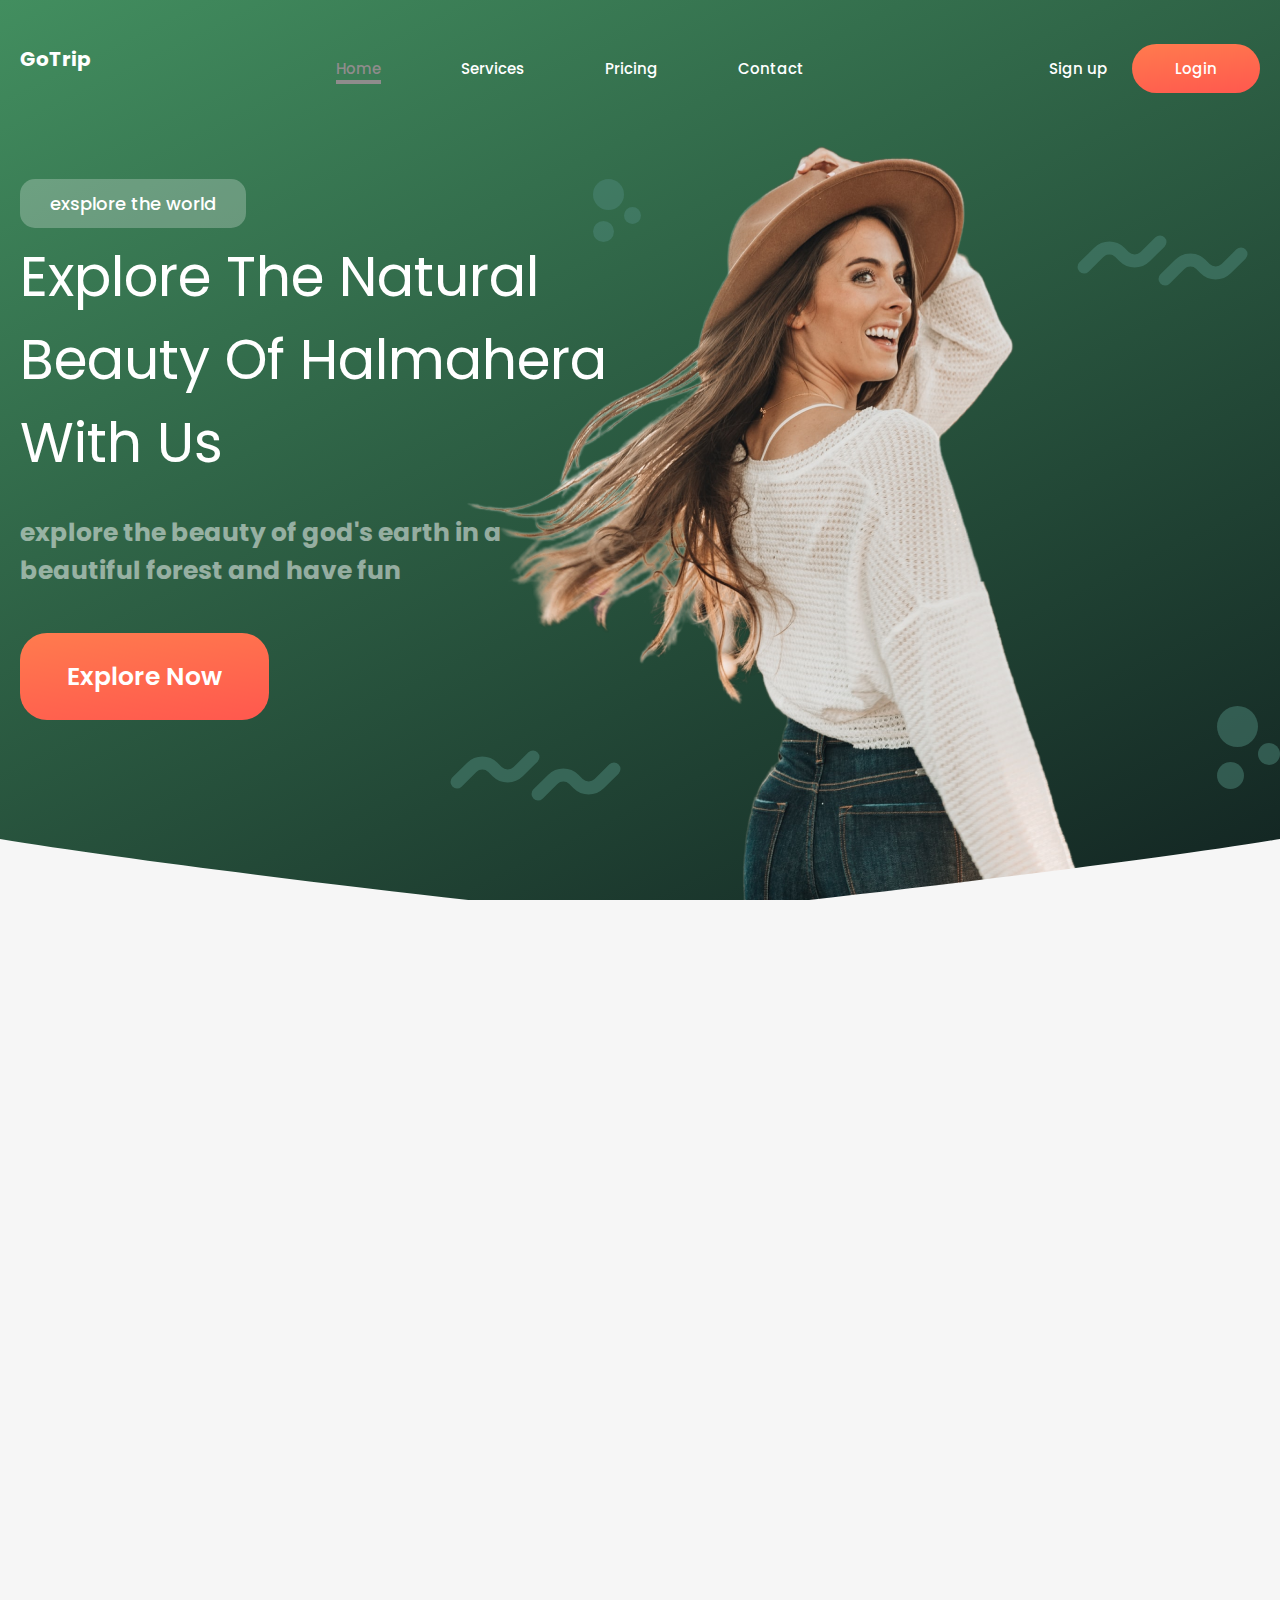
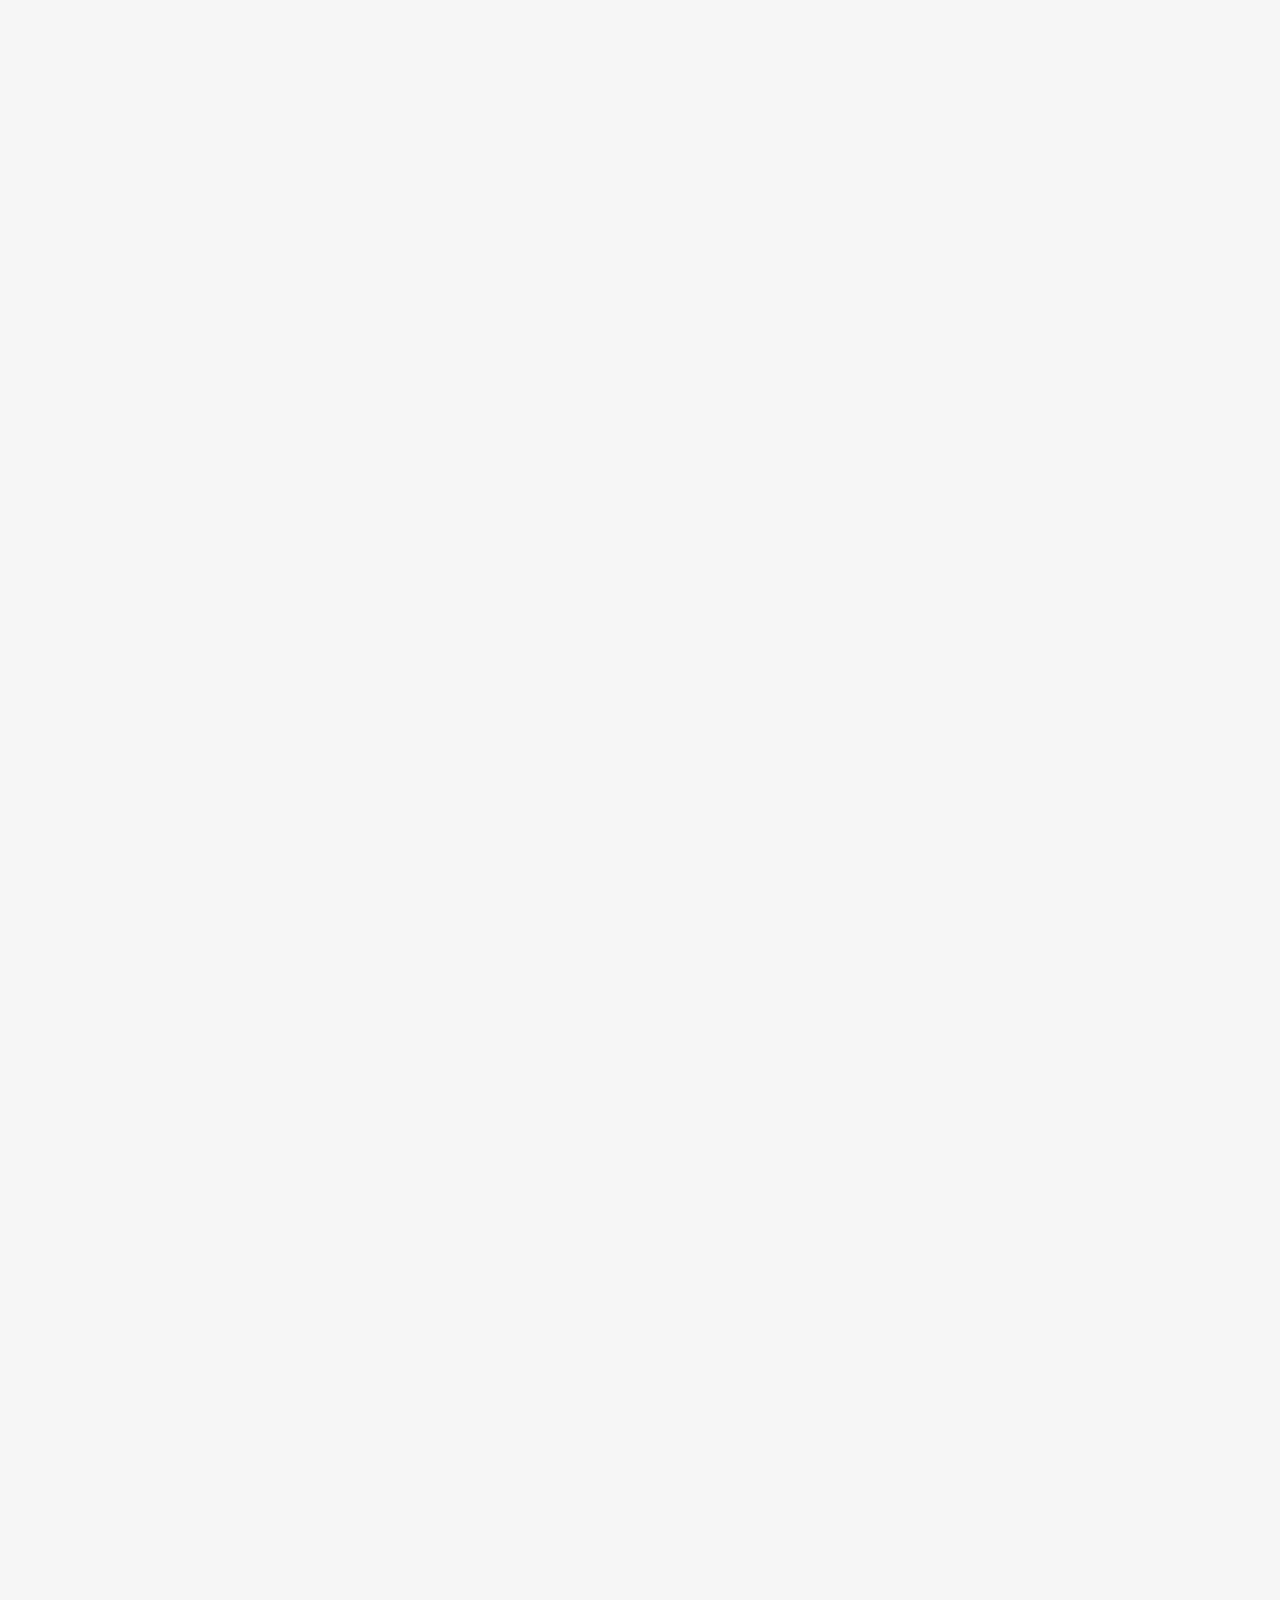
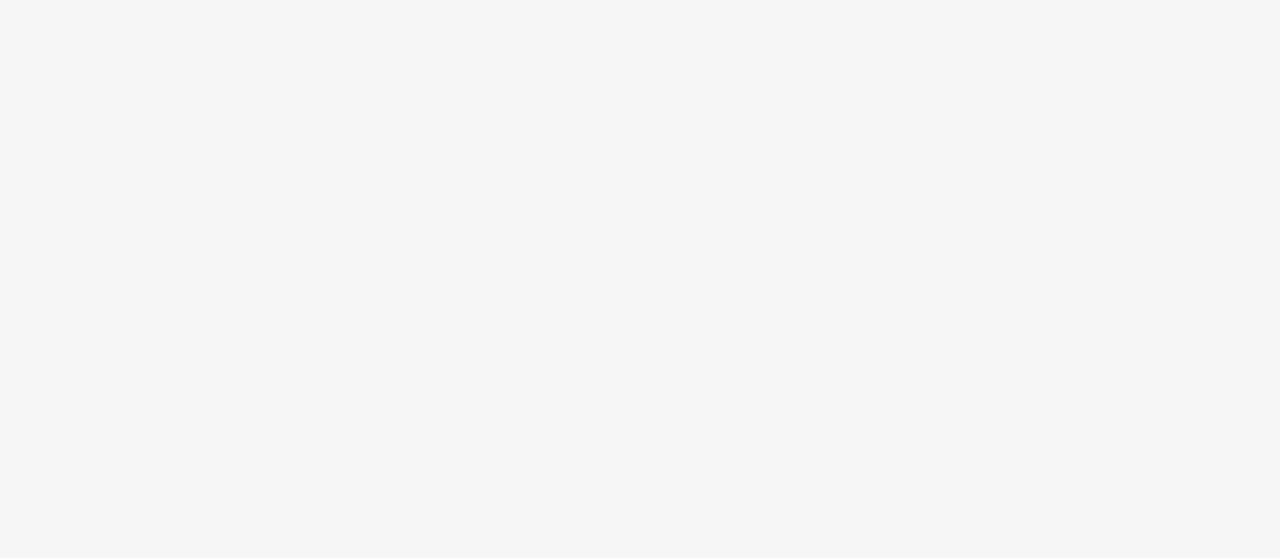
==== commit 725e9691: "Commit 7" ====
--- a/code/mainHTML.html
+++ b/code/mainHTML.html
@@ -25,7 +25,7 @@
 
             <div class="header__top">
                 
-                <nav class="nav">
+                <nav id="nav" class="nav">
 
                     <div class="nav__logo">
                         <h2 class="logo">
@@ -57,6 +57,12 @@
                         <li><a href="#!">Sign up</a></li>
                         <li><a href="#!" class="btn">Login</a></li>
                     </ul>
+                
+                    <button class="nav__toggle">
+                        <div class="menu-icon-wrapper">
+                            <div class="menu-icon"></div>
+                        </div>
+                    </button>
                 </nav>
 
             </div>
@@ -225,7 +231,7 @@
     <footer class="footer">
         <div class="container">
 
-            <nav class="nav">
+            <nav class="nav" id="nav2">
 
                 <div class="nav__logo footer__logo">
                     <h2 class="logo">
@@ -257,6 +263,12 @@
                     <li><a href="#!">Sign up</a></li>
                     <li><a href="#!" class="btn">Login</a></li>
                 </ul>
+
+                <button class="nav__toggle" id="nav__toggle2">
+                    <div class="menu-icon-wrapper" id="menu-icon-wrapper2">
+                        <div class="menu-icon foter-menu" id="menu-icon2"></div>
+                    </div>
+                </button>
             </nav>
 
         </div>
--- a/code/css/mainCSS.css
+++ b/code/css/mainCSS.css
@@ -2,6 +2,10 @@
     --container-width:1270px;
     --container-padding:15px;
     --secondaru:rgba(15,31,28,0.5);
+}
+
+html,body{
+    overflow-x: hidden;
 }
 
 body{
@@ -74,6 +78,7 @@
 .header__img{
     position: relative;
     flex-grow: 1;
+    pointer-events: none;
 }
 .header__img img{
     position: absolute;
@@ -83,6 +88,17 @@
     max-width: unset;
     width: 894px;
     height: 940px;
+}
+.header__img:after{
+    content: '';
+    position: absolute;
+    right: -20px;
+    top: 0;
+
+    width: 830px;
+    height: 622px;
+    background: url('../img/header/header-elements.svg') 0 0 no-repeat;
+    pointer-events: none;
 }
 /*header__content*/
 .header__badge {
@@ -182,6 +198,60 @@
 
     align-items: center;
 }
+.nav__toggle{display: none; background-color: transparent;}
+
+.nav--mobile{
+    position: relative;
+    z-index: 10;
+
+    flex-direction: column;
+    align-items: center;
+    text-align: center;
+
+    padding: 40px 0;
+
+    position: fixed;
+    left: 0;
+    top: 0;   
+    width: 100%;
+    height: 100%;
+    background: linear-gradient(154deg, #428E5F 0%, #112120 100%), #204434;
+
+    align-items: center;
+}
+.no-scroll{
+    overflow-x: hidden;
+}
+.nav--mobile .logo{
+    font-size: 34px;
+}
+.nav--mobile .nav__list{
+    display: block;
+    flex-direction: column;
+    align-items: center;
+    row-gap: 40px;
+}
+.nav--mobile a.active::after{
+    width: 50px;
+}
+.nav--mobile .nav__login{
+    display: block;
+}
+.nav--mobile .nav__login li{
+    margin-bottom: 20px;
+}
+.nav--mobile .nav__toggle{
+    position: fixed;
+    top: 60px;
+    right: 15px;
+}
+.nav--mobile .nav__list a:hover::after,
+.nav--mobile .nav__list a.active:after{
+    width: 150%;
+}
+.nav--mobile .nav__list a{
+    font-size: 24px;
+}
 /*logo*/
 .logo{
     font-size: 20px;
@@ -438,6 +508,11 @@
     line-height: normal;
 
     margin-bottom: 30px;
+
+    text-align: center;
+
+    position: relative;
+    z-index: 1;
 }
 .cta__text {
     color: #0F1F1C;
@@ -448,6 +523,10 @@
     opacity: .5;
 
     margin-bottom: 60px;
+    text-align: center;
+
+    position: relative;
+    z-index: 1;
 }
 .cta__btn {
     color: #FFF;
@@ -461,6 +540,9 @@
     background: linear-gradient(172deg, #FF7B4E 0%, #FF584E 100%);
 
     transition: all .3s ease;
+
+    position: relative;
+    z-index: 1;
 }
 .cta__btn:hover{
     opacity: .6;
@@ -538,4 +620,488 @@
 }
 a.btn{
     color: #fff;
+}
+
+/*menu-icon-wrapper*/
+.menu-icon-wrapper {
+      background: auto; 
+      display: flex;
+      justify-content: center;
+      align-items: center;
+
+      opacity: 1;
+    }
+    
+    .menu-icon {
+      position: relative;
+      width: 40px;
+      height: 3px;
+      background-color: #fff;
+    }
+    .foter-menu.menu-icon{
+        background-color: #FF794E;
+    }
+    
+    .menu-icon::before {
+      position: absolute;
+      left: 0;
+      top: -10px;
+      content: '';
+      width: 40px;
+      height: 3px;
+      background-color: #fff;
+      transition: transform 0.2s ease-in, top 0.2s linear 0.2s;
+    
+      opacity: 1;
+    }
+    .foter-menu.menu-icon::before{
+        background-color: #FF794E;
+    }
+
+    .menu-icon::after {
+      position: absolute;
+      left: 0;
+      top: 10px;
+      content: '';
+      width: 40px;
+      height: 3px;
+      background-color: #fff;
+      transition: transform 0.2s ease-in, top 0.2s linear 0.2s;
+    
+      opacity: 1;
+    }
+    .foter-menu.menu-icon::after{
+        background-color: #FF794E;
+    }
+    
+    .menu-icon.menu-icon-active {
+      background-color: transparent;
+    }
+    
+    .menu-icon.menu-icon-active::before {
+      transform: rotate(45deg);
+      top: 0;
+      transition: top 0.2s linear, transform 0.2s ease-in 0.2s;
+    }
+    
+    .menu-icon.menu-icon-active::after {
+      transform: rotate(-45deg);
+      top: 0;
+      transition: top 0.2s linear, transform 0.2s ease-in 0.2s;
+    }
+    
+/*media*/
+
+@media(max-width:1269px){
+    .container-right{
+        padding: 0 0 0 15px;
+        margin-left: 0;
+    }
+    .header__img:after{
+        content: '';
+        display: none;
+    }
+    .destinations__slider{
+        width: 900px;
+    }
+    /*destinations*/
+    .destinations__row {
+        column-gap: 30px;
+    }
+    /*slider*/
+    .slider__item {
+        width: 280px;
+    }
+    .slider .center .slider__item{
+        width: 280px;
+    }
+
+}
+
+@media(max-width:1000px){
+    .nav__list{
+        display: none;
+    }
+    .nav__login{
+        display: none;
+    }
+    .nav__toggle{
+        display: block;
+    }
+    /*destinations*/
+    .destinations__row {
+        display: flex;
+
+        flex-direction: column;
+        row-gap: 50px;
+        column-gap: 50px;
+    }
+
+    .destinations__slider {
+        margin: 0 auto; 
+    }
+}
+
+@media(max-width:850px){
+    /*header*/
+    .header::after{
+        bottom: -10px;
+    }
+    .header__row{
+        flex-direction: column;
+    }
+    .header__img img{
+        position: static;
+        max-width: 100%;
+        height: auto;
+        object-fit: cover;
+    }
+    .header__title{
+        font-size: 35px;
+        margin-bottom: 20px;
+    }
+    .header__text{
+        margin-bottom: 40px;
+        font-size: 20px;
+    }
+    .header__badge{
+        margin-bottom: 7px;
+        padding: 8px 20px;
+        font-size: 16px;
+        border-radius: 10px;
+    }
+    /*destinations*/
+    .destinations__content{
+        min-height: auto;
+    }
+    /*customers*/
+    .cusromers {
+        padding: 50px 0 70px;
+    }
+    .cusromers__row {
+        display: flex;
+        row-gap: 30px;
+        flex-direction: column-reverse;
+    }
+    .cusromers__img {
+        max-width: 100%;
+        width: 100%;
+        height: auto;
+    }
+    .cusromers__img img{
+        object-fit: cover;
+        max-width: 100%;
+
+        border-radius: 60px;
+
+    }
+    .cusromers__title {
+        font-size: 40px;
+    }
+    .review {
+        margin: 25px 0 0;
+    }
+    .review__client {
+        margin-bottom: 40px;
+    }
+    .review__client-desc {
+        padding-left: 25px;
+    }
+    .review__client-desc h3{
+        font-size: 25px;
+    }
+    .review__client-desc p{
+        font-size: 28px;
+    }
+    .review__text {
+        font-size: 20px;
+
+        margin-bottom: 20px;
+    }
+    .review__rating img{
+        width: 250px;
+    }
+    /*cta*/
+    .cta {
+        padding: 50px 0 50px;
+    }
+    .cta__plate {
+        padding: 30px 13px;
+    }
+    .cta__plate::before{
+        left: 5%;
+        bottom: 5%;
+    }
+    .cta__plate::after{
+        top: 5%;
+
+        right: 5%;
+    }
+    .cta__title {
+        color: #0F1F1C;
+        font-size: 35px;
+
+        margin-bottom: 20px;
+    }
+    .cta__text {
+        font-size: 24px;
+
+        margin-bottom: 50px;
+    }
+    /*subscribe*/
+    .subscribe {
+        padding: 30px 0 40px;
+    }
+    .subscribe__title {
+        font-size: 45px;
+
+        margin-bottom: 40px;
+    }
+    /*subscribe__form*/
+    .subscribe__form {
+        padding: 10px 12px 10px 46px;
+    }
+    .subscribe__form-input {
+        font-size: 20px;
+    }
+    .subscribe__form-btn {
+        font-size: 22px;
+        padding: 30px 80px;
+    }
+}
+ @media(max-width:700px){
+     .header{
+         min-height: auto;
+    }
+}
+    @media(max-width:620px){
+    .container-right{
+        padding: 0;
+    }
+    .destinations__slider {
+        width: 90%;
+        height: auto;
+        min-height: auto;
+        flex-shrink: 0;
+    }
+    /*slider*/
+    .slider__item {
+        width: 90%;
+        height: 456px;
+        object-fit: cover;
+        border-radius: 35px;
+
+        margin-top: 0;
+
+        transition: all .3s ease-in;
+    }
+    .slider .center .slider__item{
+        margin-top: 0;
+        width: 100%;
+        height: 456px;
+        display: inline-block;
+    }
+    .slider__btn {
+        display: block;
+        width: 68px;
+        height: 68px;
+        border-radius: 50%;
+        background: linear-gradient(172deg, #FF7B4E 0%, #FF584E 100%), #8B8B8B;
+
+        display: flex;
+        justify-content: center;
+        align-items: center;
+
+        position: absolute;
+        top: 35%;
+        transform: translateY(50%);
+        z-index: 4;
+    }
+    .slider__btn-left {
+        left: -26px;
+    }
+    .slider__btn-right {
+        right: -26px;
+    }
+    /*subscribe*/
+    .subscribe {
+        padding: 25px 0 30px;
+    }
+    .subscribe__title {
+        font-size: 35px;
+
+        margin-bottom: 35px;
+    }
+    /*subscribe__form*/
+    .subscribe__form {
+        padding: 20px 10px 20px 10px;
+        display: flex;
+        flex-direction: column;
+
+        text-align: center;
+    }
+    .subscribe__form-input {
+        font-size: 20px;
+        margin-left: 5px;
+    }
+    .subscribe__form-btn {
+        margin-top: 20px;
+        font-size: 20px;
+        padding: 25px 40px;
+    }
+}
+@media(max-width:440px){
+    /*destinations*/
+
+    .destinations__subTitle {
+        font-size: 24px;
+    }
+    .destinations__title {
+        font-size: 40px;
+
+        margin-bottom: 12px;
+    }
+    .destinations__text {
+        font-size: 20px;
+
+        margin-bottom: 40px;
+    }
+    .destinations__btn {
+        padding: 20px 40px;
+        font-size: 16px;
+    }
+    /*customers*/
+    .cusromers {
+        padding: 30px 0 50px;
+    }
+    .cusromers__row {
+        row-gap: 24px;
+    }
+    .cusromers__img {
+        object-fit: cover;
+    }
+    .cusromers__img img{
+        object-fit: cover;
+        max-width: 100%;
+
+        border-radius: 60px;
+
+    }
+    .cusromers__title {
+        font-size: 30px;
+    }
+    .review {
+        margin: 20px 0 0;
+    }
+    .review__client {
+        margin-bottom: 35px;
+    }
+    .review__client-desc {
+        padding-left: 20px;
+    }
+    .review__client-desc h3{
+        font-size: 22px;
+    }
+    .review__client-desc p{
+        font-size: 24px;
+    }
+    .review__client-avatar {
+        border-radius: 50%;
+        background: #FF794E;
+    
+        width: 100px;
+        height: 100px;
+    
+        overflow: hidden;
+    }
+    .review__client-avatar img{
+        max-width: 100%;
+    }
+    .review__text {
+        font-size: 18px;
+
+        margin-bottom: 18px;
+    }
+    .review__rating img{
+        width: 200px;
+    }
+    /*cta*/
+    .cta {
+        padding: 30px 0 30px;
+    }
+    .cta__plate {
+        padding: 20px 10px;
+        min-height: 380px;
+    }
+    .cta__title {
+        color: #0F1F1C;
+        font-size: 25px;
+
+        margin-bottom: 16px;
+    }
+    .cta__text {
+        font-size: 20px;
+
+        margin-bottom: 30px;
+    }
+    .cta__plate::before,
+    .cta__plate::after{
+        width: 0;
+        height: 0;
+    }
+   /*subscribe__form*/
+   .subscribe__form {
+    padding: 20px 10px 20px 10px;
+    display: flex;
+    flex-direction: column;
+
+    text-align: center;
+    }
+    .subscribe__form-input {
+        font-size: 20px;
+        margin-left: 5px;
+    }
+    .subscribe__form-btn {
+        margin-top: 20px;
+        font-size: 20px;
+        padding: 25px 40px;
+    }
+}
+@media(max-width:360px){
+    .review__client{
+        flex-direction: column;
+    }
+    .review__client-desc {
+        padding-left: 0px;
+    }
+    /*subscribe*/
+    .subscribe {
+        padding: 20px 0 30px;
+    }
+    .subscribe__title {
+        font-size: 30px;
+
+        margin-bottom: 30px;
+    }
+}
+@media(max-width:300px){
+    /*fix*/
+    .header__btn{
+        font-size: 18px;
+        padding: 20px 28px;
+
+        margin: 0 auto;
+    }
+    .cta__btn{
+        font-size: 16px;
+        padding: 18px 36px;
+    }
+    .subscribe__form-btn{
+        margin-top: 20px;
+        font-size: 16px;
+        padding: 20px 35px;
+    }
+    .destinations__title{
+        font-size: 30px;
+    }
 }